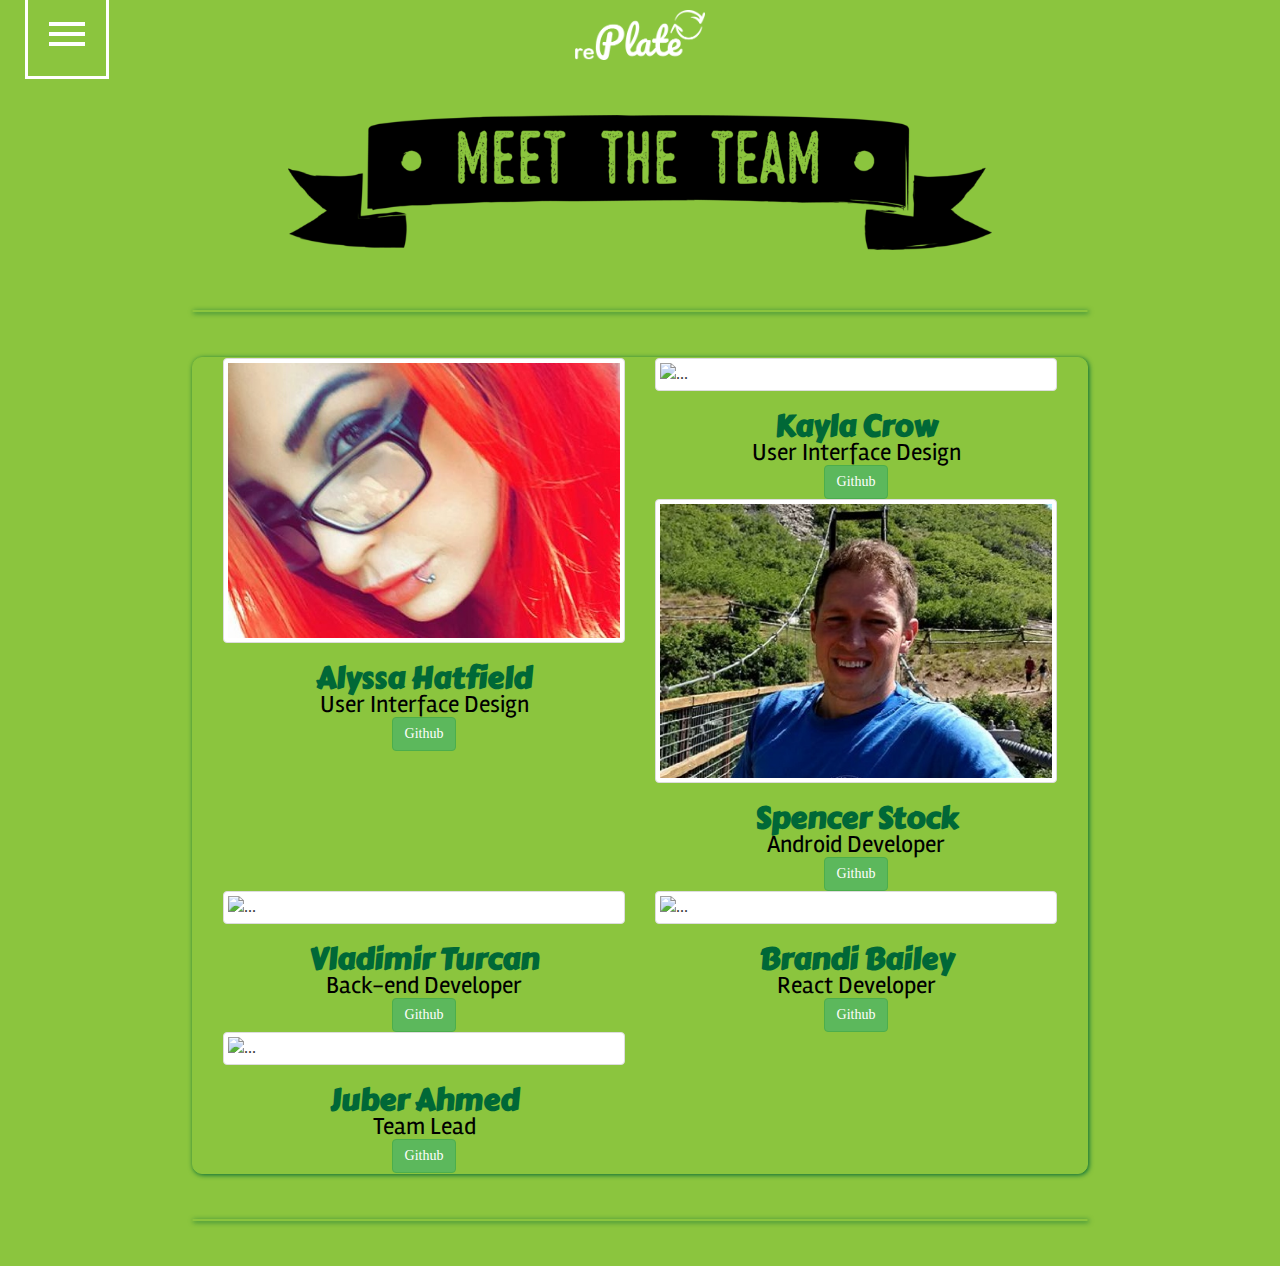
==== about-us.html @ 54e97319 "added script tags to see if it would work" ====
<!DOCTYPE html>
<html>
	<head>
		<title>Build Week-Replate</title>
		<meta name="viewport" content="width=device-width, initial-scale=1">
		<link rel="stylesheet" href="css/reset.css">
		<link rel="stylesheet" href="https://maxcdn.bootstrapcdn.com/bootstrap/3.3.7/css/bootstrap.min.css">
		<link rel="stylesheet" href="./css/index.css">
		<script src="https://ajax.googleapis.com/ajax/libs/jquery/3.3.1/jquery.min.js"></script>
		<script src="https://maxcdn.bootstrapcdn.com/bootstrap/3.3.7/js/bootstrap.min.js"></script>
		<script src="https://cdnjs.cloudflare.com/ajax/libs/gsap/2.0.2/TweenMax.min.js"></script>
		<!-- <script type="text/javascript" src="components/dropdown/dropdown.js" async></script>
    <script type="text/javascript" src="components/tabs/tabs.js" async></script> -->
    <script src="https://cdnjs.cloudflare.com/ajax/libs/gsap/2.0.2/TweenMax.min.js"></script>
    <link href="https://fonts.googleapis.com/css?family=PT+Serif|Carter+One|Rambla" rel="stylesheet">
    <script type="text/javascript" src="js/index.js" async></script>
	</head>
	<body>
		<div class="header-container">
      <div class="dropdown">
				<div class="dropdown-button"><img src="menu.png"></div>
				<div class="dropdown-content dropdown-hidden">
            <a class="dropdown-link" href="index.html">Home</a>
            <a class="dropdown-link" href="#">Login</a>
            <a class="dropdown-link" href="about-us.html">Meet The Team</a>
            <a class="dropdown-link" href="#">Volunteer</a>
            <a class="dropdown-link" href="#">Contribute</a>
				</div>
			</div>
			<img src="./rePlate-logo-white.png" class="header" />
    </div>

    <!-- Page Content -->
   
      <img class="banner" src="meettheteam.png">
    <div class="section"></div>
    <div class="section">
    <div class="container">
        <div class="column">
          <!-- Team Member 1 -->
          <div class="col-xl-3 col-md-6 mb-4">
            <div class="card border-0 shadow">
              <div class="thumbnail"><img src="alyssa.jpg" class="card-img-top"></div>
              <div class="card-body text-center">
                <h5 class="card-title mb-0">Alyssa Hatfield</h5>
                <p class="title">User Interface Design</p>
                <a href ="https://github.com/xCthaeh" class="btn btn-success">Github</i></a>
                
              </div>
            </div>
          </div>
          <!--Team Member 2-->
          <div class="col-xl-3 col-md-6 mb-4">
            <div class="card border-0 shadow">
              <div class="thumbnail"><img src="https://images.unsplash.com/photo-1490195117352-aa267f47f2d9?ixlib=rb-1.2.1&ixid=eyJhcHBfaWQiOjEyMDd9&auto=format&fit=crop&w=1350&q=80" class="card-img-top" alt="..."></div>
              <div class="card-body text-center">
                <h5 class="card-title mb-0">Kayla Crow</h5>
                <p class="title">User Interface Design</p>
                <a href ="https://github.com/blackmacaroon" class="btn btn-success">Github</a>
              </div>
            </div>
          </div>
          <!-- Team Member 3 -->
          <div class="col-xl-3 col-md-6 mb-4">
            <div class="card border-0 shadow">
              <div class="thumbnail"> <img src="spencer.jpg" class="card-img-top" alt="..."></div>
              <div class="card-body text-center">
                <h5 class="card-title mb-0">Spencer Stock</h5>
                <p class="title">Android Developer</p>
                <a href ="https://github.com/spencerstock" class="btn btn-success">Github</a>
              </div>
            </div>
          </div>
          <!-- Team Member 4 -->
          <div class="col-xl-3 col-md-6 mb-4">
            <div class="card border-0 shadow">
              <div class="thumbnail"><img src="https://source.unsplash.com/sNut2MqSmds/500x350" class="card-img-top" alt="..."></div>
              <div class="card-body text-center">
                <h5 class="card-title mb-0">Vladimir Turcan</h5>
                <p class="title">Back-end Developer</p>
                <a href ="https://github.com/justman00" class="btn btn-success">Github</a>
              </div>
            </div>
          </div>
          <!-- Team Member 5 -->
          <div class="col-xl-3 col-md-6 mb-4">
            <div class="card border-0 shadow">
              <div class="thumbnail"> <img src="https://source.unsplash.com/ZI6p3i9SbVU/500x350" class="card-img-top" alt="..."></div>
              <div class="card-body text-center">
                <h5 class="card-title mb-0">Brandi Bailey</h5>
                <p class="title">React Developer</p>
                <a href="https://github.com/blubrandi" class="btn btn-success">Github</a>
              </div>
            </div>
          </div>
        </div>
        <!--team member 6-->
        <div class="col-xl-3 col-md-6 mb-4">
          <div class="card border-0 shadow">
            <div class="thumbnail"> <img src="https://source.unsplash.com/sNut2MqSmds/500x350" class="card-img-top" alt="..."> </div>
            <div class="card-body text-center">
              <h5 class="card-title mb-0">Juber Ahmed</h5>
              <p class="title">Team Lead</p>
              <a href="https://github.com/jaCod3r" class="btn btn-success">Github</a>
            </div>
          </div>
        </div>
      </div>
        <!-- /.row -->
      
      </div>
      <!-- /.container -->
     </div>
    <div class="section"></div>
    <script>
    class TabLink {
    constructor(element) {
      
      this.element = element;
      
      
      this.data = this.element.dataset.tab;
      
      
      this.itemElement = document.querySelector(`.tabs-item[data-tab="${this.data}"]`);
      
      
      this.tabItem = new TabItem(this.itemElement);
      
      
      this.element.addEventListener('click', _ => this.select());
    };
  
    select() {
      
      const links = document.querySelectorAll('.tabs-link');
  
      links.forEach(tab => tab.classList.remove('tabs-link-selected'))
  
      this.element.classList.add('tabs-link-selected');
    
      this.tabItem.select();
    }
  }
  
  class TabItem {
    constructor(element) {
      this.element = element;
    }
  
    select() {
  
      const items = document.querySelectorAll('.tabs-item');
  
      
      items.forEach(tabItem => tabItem.classList.remove('tabs-item-selected'));
  
      this.element.classList.add('tabs-item-selected');
    }
  }
  
  links = document.querySelectorAll('.tabs-link').forEach(tab => new TabLink(tab));


  //Dropdown

  class Dropdown {
    constructor(element) {
      
      this.element = element
      
      this.button = this.element.querySelector(".dropdown-button");
      
      
      this.content = document.querySelector('.dropdown-content');
      
      this.button.addEventListener('click', (e) => {
        this.toggleContent();
        console.log("clicked");
      })
    
    }
  
    toggleContent(e) {
   
      if (this.content.classList.contains('dropdown-hidden')) {
        this.content.classList.toggle('dropdown-hidden');
        TweenMax.fromTo(this.content, .8, {x:-200}, {x:0})
      } else {
        setTimeout(() => {
          this.content.classList.toggle('dropdown-hidden')
        },150);
        TweenMax.fromTo(this.content, .8, {x:0}, {x:-200}) 
      }
    }
  }
  
  let dropdowns = document.querySelectorAll('.dropdown').forEach( dropdown => new Dropdown(dropdown));
  </script>
	</body>
</html>
---- css/index.css ----
* {
  box-sizing: border-box;
  margin: 0;
  padding: 0;
}
/* http://meyerweb.com/eric/tools/css/reset/ 
   v2.0 | 20110126
   License: none (public domain)
*/
html,
body,
div,
span,
applet,
object,
iframe,
h1,
h2,
h3,
h4,
h5,
h6,
p,
blockquote,
pre,
a,
abbr,
acronym,
address,
big,
cite,
code,
del,
dfn,
em,
img,
ins,
kbd,
q,
s,
samp,
small,
strike,
strong,
sub,
sup,
tt,
var,
b,
u,
i,
center,
dl,
dt,
dd,
ol,
ul,
li,
fieldset,
form,
label,
legend,
table,
caption,
tbody,
tfoot,
thead,
tr,
th,
td,
article,
aside,
canvas,
details,
embed,
figure,
figcaption,
footer,
header,
hgroup,
menu,
nav,
output,
ruby,
section,
summary,
time,
mark,
audio,
video {
  margin: 0;
  padding: 0;
  border: 0;
  font-size: 100%;
  font: inherit;
  vertical-align: baseline;
}
/* HTML5 display-role reset for older browsers */
article,
aside,
details,
figcaption,
figure,
footer,
header,
hgroup,
menu,
nav,
section {
  display: block;
}
body {
  line-height: 1;
}
ol,
ul {
  list-style: none;
}
blockquote,
q {
  quotes: none;
}
blockquote:before,
blockquote:after,
q:before,
q:after {
  content: '';
  content: none;
}
table {
  border-collapse: collapse;
  border-spacing: 0;
}
.dropdown {
  z-index: 2;
  position: absolute;
  left: 25px;
  cursor: pointer;
}
.dropdown .dropdown-button {
  padding: 15px;
  border: 3px solid #ffffff;
  color: #ffffff;
  font-size: 1.25em;
  font-weight: bold;
}
.dropdown .dropdown-button:hover {
  background-color: #006837;
}
.dropdown .dropdown-content {
  width: 100%;
  position: absolute;
  background-color: #ffffff;
  display: flex;
  flex-direction: column;
  align-items: center;
  margin-top: 10px;
  border: 2.5px solid white;
}
.dropdown .dropdown-link {
  width: 100%;
  text-align: center;
  padding: 15px 0;
  font-size: 1.125em;
  text-decoration: none;
  color: black;
  background-color: #8bc53e;
}
.dropdown .dropdown-link:hover {
  color: #ffffff;
  background-color: #006837;
}
.dropdown .dropdown-hidden {
  display: none;
}
a.dropdown-link {
  border-bottom: 1px solid #006837;
  border-top: 1px solid #006837;
}
.tabs {
  width: 100%;
}
.tabs .tabs-items {
  width: 100%;
  height: 300px;
  display: flex;
  justify-content: center;
  padding-top: 60px;
  border-color: #006837;
}
.tabs .tabs-item {
  display: none;
  width: 75%;
}
.tabs .tabs-item .tabs-item-title {
  font-size: 1.875em;
  font-weight: bold;
  padding-bottom: 10px;
  font-family: 'Carter One', cursive;
}
.tabs .tabs-item-selected {
  display: block;
}
.tabs .tabs-links {
  display: flex;
  background-color: #006837;
  font-family: 'Carter One', cursive;
}
.tabs .tabs-link {
  padding: 20px 10px;
  font-size: 1.5em;
  background-color: #006837;
  border-right: 1px solid white;
  color: #ffffff;
  cursor: pointer;
}
.tabs .tabs-link:hover {
  background-color: #8bc53e;
}
.tabs .tabs-link-selected {
  z-index: 2;
  border-right: 1px solid #006837;
  background-color: white;
  color: black;
}
.tabs .tabs-link-selected:hover {
  background-color: white;
}
.tabs .tabs-item-description {
  font-family: 'Rambla', sans-serif;
  font-size: 1.25em;
}
body {
  box-sizing: border-box;
  min-width: 300px;
  margin: 0;
  background-color: #8bc53e;
}
.header-container {
  width: 100%;
  height: 70px;
  display: flex;
  justify-content: center;
  align-items: center;
  background-color: #8bc53e;
}
.header-container .header {
  height: 50px;
}
.section {
  width: 70%;
  margin: 45px auto;
  display: flex;
  border: 1px solid #8bc53e;
  box-shadow: 1px 1px 5px #006837;
  border-radius: 10px;
  background-color: #8bc53e;
  overflow: hidden;
}
.section .box {
  padding: 40px;
}
.section .box .box-title {
  font-size: 1.5em;
  padding-bottom: 10px;
  font-weight: bold;
}
h5 {
  font-weight: bold;
  color: #006837;
  font-size: 1.875em;
  font-family: 'Carter One', cursive;
}
.banner {
  width: 55%;
  margin: 45px auto;
  display: flex;
  background-color: #8bc53e;
  overflow: hidden;
  padding-bottom: 15px;
}
@media (max-width: 500px) {
  .banner {
    max-width: 100%;
    padding-top: 3%;
    padding: 0%;
    display: flex;
    flex-direction: column;
  }
}
.title {
  font-size: 1.5em;
  color: black;
  font-family: 'Rambla', sans-serif;
}
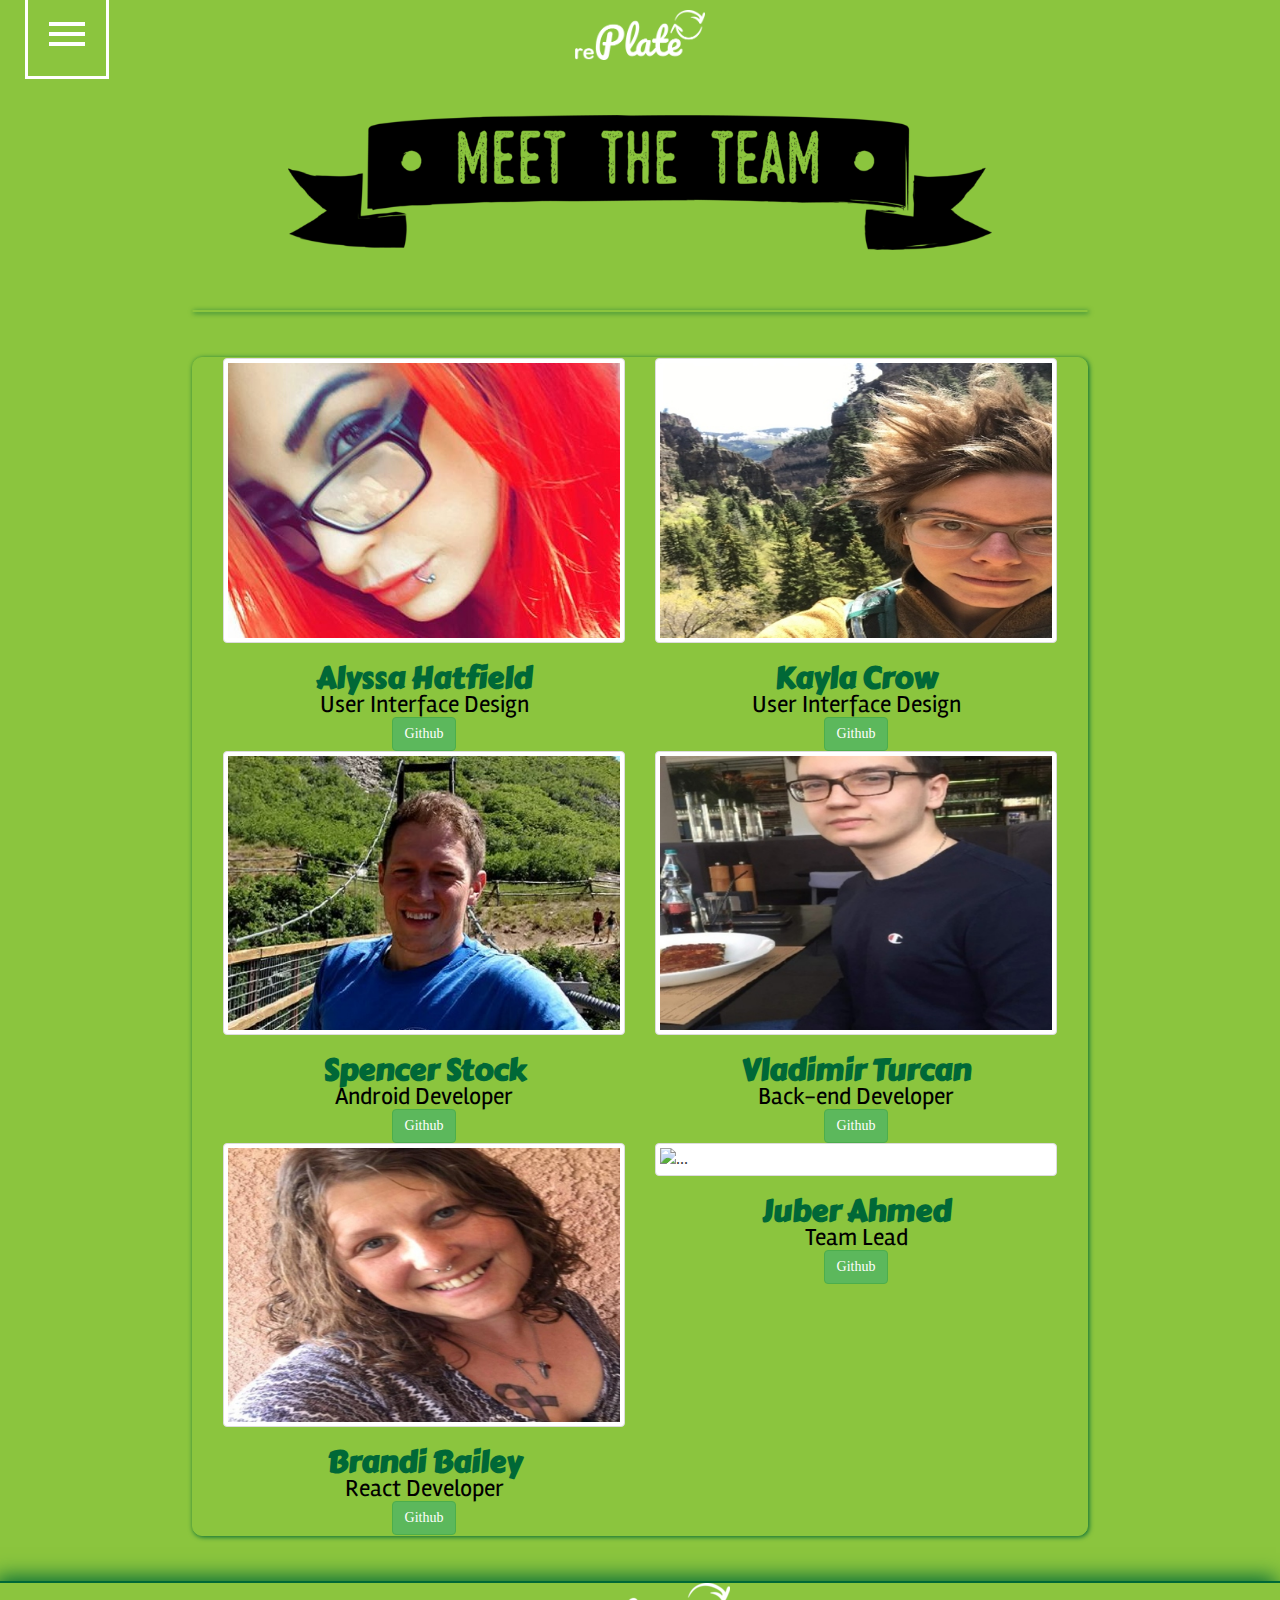
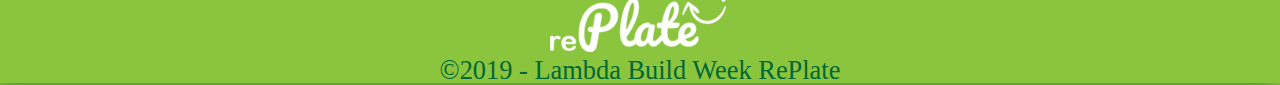
==== commit faca19c1: "Added more team member photos, swapped out stock photos, added a footer and resized logo" ====
--- a/about-us.html
+++ b/about-us.html
@@ -3,14 +3,12 @@
 	<head>
 		<title>Build Week-Replate</title>
 		<meta name="viewport" content="width=device-width, initial-scale=1">
-		<link rel="stylesheet" href="css/reset.css">
+		<link rel="stylesheet" href="css/reset.less">
 		<link rel="stylesheet" href="https://maxcdn.bootstrapcdn.com/bootstrap/3.3.7/css/bootstrap.min.css">
 		<link rel="stylesheet" href="./css/index.css">
 		<script src="https://ajax.googleapis.com/ajax/libs/jquery/3.3.1/jquery.min.js"></script>
 		<script src="https://maxcdn.bootstrapcdn.com/bootstrap/3.3.7/js/bootstrap.min.js"></script>
 		<script src="https://cdnjs.cloudflare.com/ajax/libs/gsap/2.0.2/TweenMax.min.js"></script>
-		<!-- <script type="text/javascript" src="components/dropdown/dropdown.js" async></script>
-    <script type="text/javascript" src="components/tabs/tabs.js" async></script> -->
     <script src="https://cdnjs.cloudflare.com/ajax/libs/gsap/2.0.2/TweenMax.min.js"></script>
     <link href="https://fonts.googleapis.com/css?family=PT+Serif|Carter+One|Rambla" rel="stylesheet">
     <script type="text/javascript" src="js/index.js" async></script>
@@ -37,7 +35,9 @@
     <div class="section">
     <div class="container">
         <div class="column">
+
           <!-- Team Member 1 -->
+
           <div class="col-xl-3 col-md-6 mb-4">
             <div class="card border-0 shadow">
               <div class="thumbnail"><img src="alyssa.jpg" class="card-img-top"></div>
@@ -49,10 +49,12 @@
               </div>
             </div>
           </div>
+
           <!--Team Member 2-->
-          <div class="col-xl-3 col-md-6 mb-4">
-            <div class="card border-0 shadow">
-              <div class="thumbnail"><img src="https://images.unsplash.com/photo-1490195117352-aa267f47f2d9?ixlib=rb-1.2.1&ixid=eyJhcHBfaWQiOjEyMDd9&auto=format&fit=crop&w=1350&q=80" class="card-img-top" alt="..."></div>
+
+          <div class="col-xl-3 col-md-6 mb-4">
+            <div class="card border-0 shadow">
+              <div class="thumbnail"><img src="kayla.jpg" class="card-img-top" alt="..."></div>
               <div class="card-body text-center">
                 <h5 class="card-title mb-0">Kayla Crow</h5>
                 <p class="title">User Interface Design</p>
@@ -60,7 +62,9 @@
               </div>
             </div>
           </div>
+
           <!-- Team Member 3 -->
+
           <div class="col-xl-3 col-md-6 mb-4">
             <div class="card border-0 shadow">
               <div class="thumbnail"> <img src="spencer.jpg" class="card-img-top" alt="..."></div>
@@ -71,10 +75,12 @@
               </div>
             </div>
           </div>
+
           <!-- Team Member 4 -->
-          <div class="col-xl-3 col-md-6 mb-4">
-            <div class="card border-0 shadow">
-              <div class="thumbnail"><img src="https://source.unsplash.com/sNut2MqSmds/500x350" class="card-img-top" alt="..."></div>
+
+          <div class="col-xl-3 col-md-6 mb-4">
+            <div class="card border-0 shadow">
+              <div class="thumbnail"><img src="vlad.jpg" class="card-img-top" alt="..."></div>
               <div class="card-body text-center">
                 <h5 class="card-title mb-0">Vladimir Turcan</h5>
                 <p class="title">Back-end Developer</p>
@@ -82,10 +88,12 @@
               </div>
             </div>
           </div>
+
           <!-- Team Member 5 -->
-          <div class="col-xl-3 col-md-6 mb-4">
-            <div class="card border-0 shadow">
-              <div class="thumbnail"> <img src="https://source.unsplash.com/ZI6p3i9SbVU/500x350" class="card-img-top" alt="..."></div>
+
+          <div class="col-xl-3 col-md-6 mb-4">
+            <div class="card border-0 shadow">
+              <div class="thumbnail"> <img src="brandi.jpg" class="card-img-top" alt="..."></div>
               <div class="card-body text-center">
                 <h5 class="card-title mb-0">Brandi Bailey</h5>
                 <p class="title">React Developer</p>
@@ -94,7 +102,9 @@
             </div>
           </div>
         </div>
-        <!--team member 6-->
+
+        <!--Team Member 6-->
+
         <div class="col-xl-3 col-md-6 mb-4">
           <div class="card border-0 shadow">
             <div class="thumbnail"> <img src="https://source.unsplash.com/sNut2MqSmds/500x350" class="card-img-top" alt="..."> </div>
@@ -109,9 +119,22 @@
         <!-- /.row -->
       
       </div>
+
       <!-- /.container -->
-     </div>
-    <div class="section"></div>
+    
+    </div>
+
+     <!-- Footer -->
+
+    <footer>
+      <div class="footerContent">
+            <img src="rePlate-footer.png">
+      </div>
+      <p>&copy;2019 - Lambda Build Week RePlate</p>
+  </footer>
+
+  <!--Javascript-->
+
     <script>
     class TabLink {
     constructor(element) {
@@ -176,7 +199,6 @@
       
       this.button.addEventListener('click', (e) => {
         this.toggleContent();
-        console.log("clicked");
       })
     
     }
--- a/css/index.css
+++ b/css/index.css
@@ -230,6 +230,27 @@
   font-family: 'Rambla', sans-serif;
   font-size: 1.25em;
 }
+@media (max-width: 500px) {
+  .tabs .tabs-link .tabs-link-selected .tabs-item-description {
+    max-width: 100%;
+    padding: 0%;
+    padding-bottom: 3%;
+    display: flex;
+    flex-direction: column;
+  }
+}
+footer {
+  width: 100%;
+  font-size: 1.65rem;
+  text-align: center;
+  color: #006837;
+  display: flex;
+  flex-direction: column;
+  align-items: center;
+  background-color: #8bc53e;
+  border-top: 2px solid #006837;
+  box-shadow: -4px -4px 20px #006837;
+}
 body {
   box-sizing: border-box;
   min-width: 300px;
